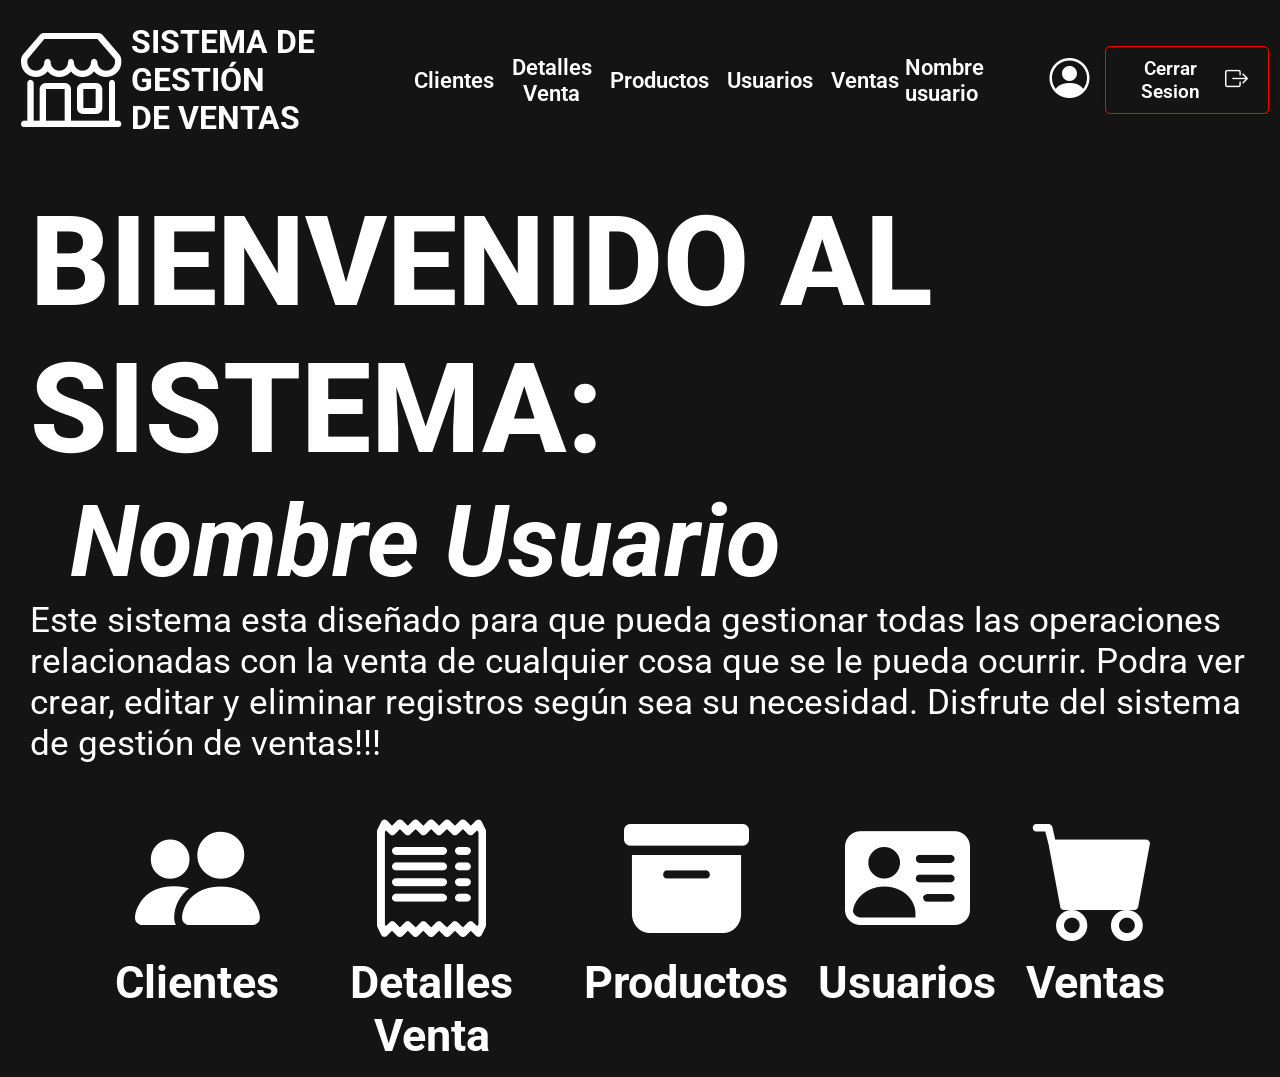
==== src/main/resources/templates/index.html @ f339906e "style: Se cambio el logo de la pagina y se le añadieron animaciones" ====
<!DOCTYPE html>
<html lang="es" xmlns:th="http://www.thymeleaf.org">

<head>
    <meta charset="UTF-8">
    <meta name="viewport" content="width=device-width, initial-scale=1.0">
    <title>Página Principal</title>
    <style>
        @import url('https://fonts.googleapis.com/css2?family=Roboto:ital,wght@0,100..900;1,100..900&display=swap');
    </style>
    <link rel="stylesheet" href="../static/indexStyle.css">
    <link rel="stylesheet" href="https://cdn.jsdelivr.net/npm/bootstrap-icons@1.13.1/font/bootstrap-icons.min.css">
</head>

<body>
    <header>
        <div class="header-container">
            <div class="logo-container">
                <i class="bi bi-shop" style="font-size: 100px;"></i>
                <div class="name-container">
                    <h1>SISTEMA DE GESTIÓN</h1>
                    <h1>DE VENTAS</h1>
                </div>
            </div>
            <div class="navegation-container">
                <button class="nav-btn">Clientes</button>
                <button class="nav-btn">Detalles Venta</button>
                <button class="nav-btn">Productos</button>
                <button class="nav-btn">Usuarios</button>
                <button class="nav-btn">Ventas</button>
            </div>
            <div class="header-icons">
                <p>Nombre usuario</p>
                <button>
                    <i class="bi bi-person-circle" style="font-size: 40px"></i>
                </button>
                <button id="logout-btn">
                    Cerrar Sesion <i class="bi bi-box-arrow-right" style="font-size: 1.2em;"></i>
                </button>
            </div>
        </div>
    </header>

    <main>
        <div class="info-container">
            <h1>BIENVENIDO AL SISTEMA:</h1>
            <h2><i></i>Nombre Usuario</h2>
            <p>
                Este sistema esta diseñado para que pueda gestionar todas las operaciones relacionadas con la venta de cualquier cosa que se le pueda ocurrir.
                Podra ver crear, editar y eliminar registros según sea su necesidad. Disfrute del sistema de gestión de ventas!!!
            </p>
        </div>
        <div class="entities-container">
            <div class="entity-container">
                <i class="bi bi-people-fill"></i>
                <h2 >Clientes</h2>
            </div>
            <div class="entity-container">
                <i class="bi bi-receipt"></i>
                <h2>Detalles Venta</h2>
            </div>
            <div class="entity-container">
                <i class="bi bi-archive-fill"></i>
                <h2>Productos</h2>
            </div>
            <div class="entity-container">
                <i class="bi bi-person-vcard-fill"></i>
                <h2>Usuarios</h2>
            </div>
            <div class="entity-container">
                <i class="bi bi-cart-fill"></i>
                <h2>Ventas</h2>
            </div>
        </div>
    </main>
</body>

</html>
---- src/main/resources/static/indexStyle.css ----
*{
    font-family: 'Roboto', sans-serif;
}
body {
    background-color: #141414;
    margin: 0;
    min-height: 100vh;
}

header {
    position: sticky;
    z-index: 1000;
    transition: all 0.5s ease;
    top: 0;
    left: 0;
    width: 100%;
}

.header-container {
    background: transparent;
    margin: 0;
    padding: 0.7rem;
    display: flex;
    flex-direction: row;
    align-items: center;
    justify-content: space-between;
    color: white;
    font-weight: 600;
}

.logo-container {
    transition: 0.4s ease-in-out;
    cursor: pointer;
    display: flex;
    justify-content: flex-start;
    align-items: center;
    gap: 10px;
    margin: 10px;
}

.name-container h1{
    transition: 0.4s ease-in-out;
    margin: 0;
}

.logo-container:hover {
    transform: scale(1.025);
}


.logo-container:hover h1{
    color: #5E48FE;
}

.header-icons {
    align-items: center;
    display: flex;
    gap: 6px;
}

.header-icons p {
    color: white;
    font-size: 1.4em;
}

.header-icons button {
    background: transparent;
    border: none;
    cursor: pointer;
    padding: 10px;
    transition: 0.4s ease-in-out;
}

.header-icons button:hover {
    transform: scale(1.1);
}

.header-icons i {
    object-fit: cover;
    color: white;
}

#logout-btn {
    font-weight: 600;
    color: white;
    font-size: 1.2em;
    padding: 10px 20px;
    cursor: pointer;
    display: flex;
    text-align: center;
    align-items: center;
    gap: 10px;
    border : 1px solid red;
    border-radius: 5px;
    box-shadow: 1px 1px 3px rgba(0, 0, 0, 0.15);
    background: none;
    transition: 0.4s ease-in-out;
}

#logout-btn:hover {
    transform: scale(1.05);
    background-color: red;
}

.navegation-container{
    align-items: center;
    display: flex;
    gap: 6px;
}

.nav-btn {
    color: white;
    text-decoration: none;
    font-size: 1.4em;
    border: none;
    background: none;
    font-weight: 600;
    cursor: pointer;
}

.nav-btn::before {
    margin-left: auto;
}

.nav-btn::after,
.nav-btn::before {
    content: '';
    width: 0%;
    height: 2px;
    background: #5E48FE;
    display: block;
    transition: 0.5s ease-in-out;
}

.nav-btn:hover::after,
.nav-btn:hover::before {
    width: 100%;
}

.info-container{
    color: white;
    margin: 30px;
}

.info-container h1{
    font-weight: 800;
    font-size: 125px;
}

.info-container h2{
    font-weight: 700;
    font-size: 100px;
    font-style: italic;
    padding-left: 40px;
}

.info-container p{
    font-weight: 400;
    font-size: 35px;
}

.info-container h1, .info-container h2, .info-container p{
    margin:0;
    transition: 0.5s ease-in-out;
}

.info-container h1:hover, .info-container h2:hover, .info-container p:hover{
    margin:0;
    color: #5E48FE;
}

.entities-container{
    display: flex;
    justify-content: space-between;
    margin: 0px 100px;
}

.entity-container{
    align-items: center;
    text-align: center;
    padding: 15px;
    border-radius: 10px;
    transition: 0.4s ease-in-out;
    cursor: pointer;
}

.entity-container i{
    color: white;
    font-size: 125px;
    margin: 0;
}
.entity-container h2{
    color: white;
    font-size: 45px;
    margin: 0;
    
}
.entity-container:hover{
    transform: scale(1.05);
    background-color: #5E48FE;
}

.bi bi-people-fill{
    margin-bottom: -30px;
}
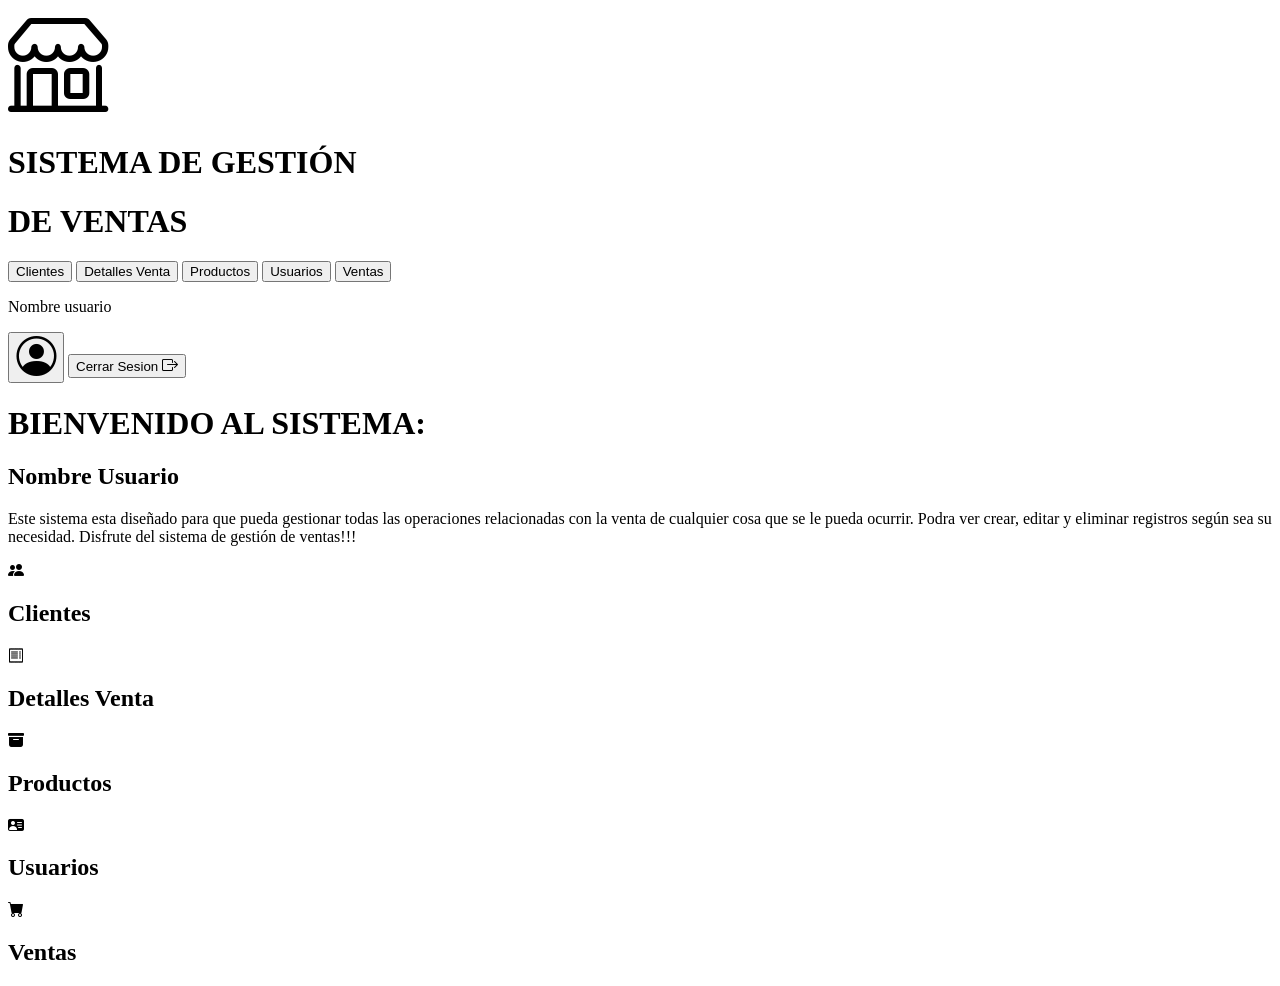
==== commit 48d7cbb6: "refactor: Se cambiaron las rutas de los archivos css" ====
--- a/src/main/resources/templates/index.html
+++ b/src/main/resources/templates/index.html
@@ -8,7 +8,7 @@
     <style>
         @import url('https://fonts.googleapis.com/css2?family=Roboto:ital,wght@0,100..900;1,100..900&display=swap');
     </style>
-    <link rel="stylesheet" href="../static/indexStyle.css">
+    <link rel="stylesheet" href="indexStyle.css">
     <link rel="stylesheet" href="https://cdn.jsdelivr.net/npm/bootstrap-icons@1.13.1/font/bootstrap-icons.min.css">
 </head>
 
@@ -46,14 +46,16 @@
             <h1>BIENVENIDO AL SISTEMA:</h1>
             <h2><i></i>Nombre Usuario</h2>
             <p>
-                Este sistema esta diseñado para que pueda gestionar todas las operaciones relacionadas con la venta de cualquier cosa que se le pueda ocurrir.
-                Podra ver crear, editar y eliminar registros según sea su necesidad. Disfrute del sistema de gestión de ventas!!!
+                Este sistema esta diseñado para que pueda gestionar todas las operaciones relacionadas con la venta de
+                cualquier cosa que se le pueda ocurrir.
+                Podra ver crear, editar y eliminar registros según sea su necesidad. Disfrute del sistema de gestión de
+                ventas!!!
             </p>
         </div>
         <div class="entities-container">
             <div class="entity-container">
                 <i class="bi bi-people-fill"></i>
-                <h2 >Clientes</h2>
+                <h2>Clientes</h2>
             </div>
             <div class="entity-container">
                 <i class="bi bi-receipt"></i>
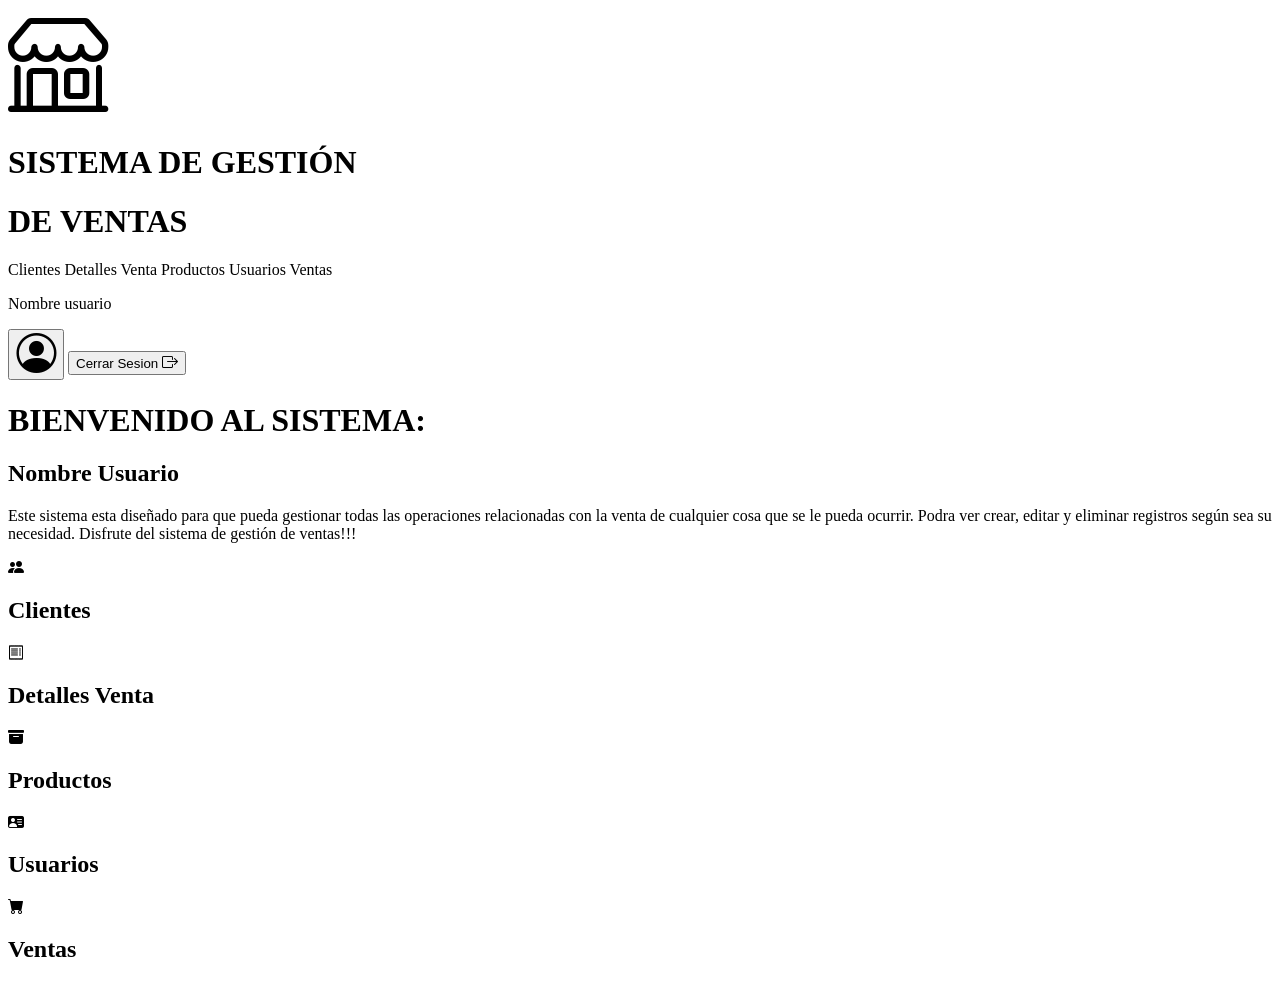
==== commit 3298d658: "feat: Se añadieron las referencias de thymleaf" ====
--- a/src/main/resources/templates/index.html
+++ b/src/main/resources/templates/index.html
@@ -15,19 +15,22 @@
 <body>
     <header>
         <div class="header-container">
-            <div class="logo-container">
-                <i class="bi bi-shop" style="font-size: 100px;"></i>
-                <div class="name-container">
-                    <h1>SISTEMA DE GESTIÓN</h1>
-                    <h1>DE VENTAS</h1>
+            <a th:href="@{/index}">
+                <div class="logo-container">
+                    <i class="bi bi-shop" style="font-size: 100px;"></i>
+                    <div class="name-container">
+                        <h1>SISTEMA DE GESTIÓN</h1>
+                        <h1>DE VENTAS</h1>
+                    </div>
                 </div>
-            </div>
+            </a>
+
             <div class="navegation-container">
-                <button class="nav-btn">Clientes</button>
-                <button class="nav-btn">Detalles Venta</button>
-                <button class="nav-btn">Productos</button>
-                <button class="nav-btn">Usuarios</button>
-                <button class="nav-btn">Ventas</button>
+                <a th:href="@{/clientes}" class="nav-btn">Clientes</a>
+                <a th:href="@{/detalles}" class="nav-btn">Detalles Venta</a>
+                <a th:href="@{/productos}" class="nav-btn">Productos</a>
+                <a th:href="@{/usuarios}" class="nav-btn">Usuarios</a>
+                <a th:href="@{/ventas}" class="nav-btn">Ventas</a>
             </div>
             <div class="header-icons">
                 <p>Nombre usuario</p>
@@ -53,26 +56,31 @@
             </p>
         </div>
         <div class="entities-container">
-            <div class="entity-container">
+            <a th:href="@{/clientes}" class="entity-container">
                 <i class="bi bi-people-fill"></i>
                 <h2>Clientes</h2>
-            </div>
-            <div class="entity-container">
+            </a>
+
+            <a th:href="@{/detalles}" class="entity-container">
                 <i class="bi bi-receipt"></i>
                 <h2>Detalles Venta</h2>
-            </div>
-            <div class="entity-container">
+            </a>
+
+            <a th:href="@{/productos}" class="entity-container">
                 <i class="bi bi-archive-fill"></i>
                 <h2>Productos</h2>
-            </div>
-            <div class="entity-container">
+            </a>
+
+            <a th:href="@{/usuarios}" class="entity-container">
                 <i class="bi bi-person-vcard-fill"></i>
                 <h2>Usuarios</h2>
-            </div>
-            <div class="entity-container">
+            </a>
+
+            <a th:href="@{/ventas}" class="entity-container">
                 <i class="bi bi-cart-fill"></i>
                 <h2>Ventas</h2>
-            </div>
+            </a>
+
         </div>
     </main>
 </body>
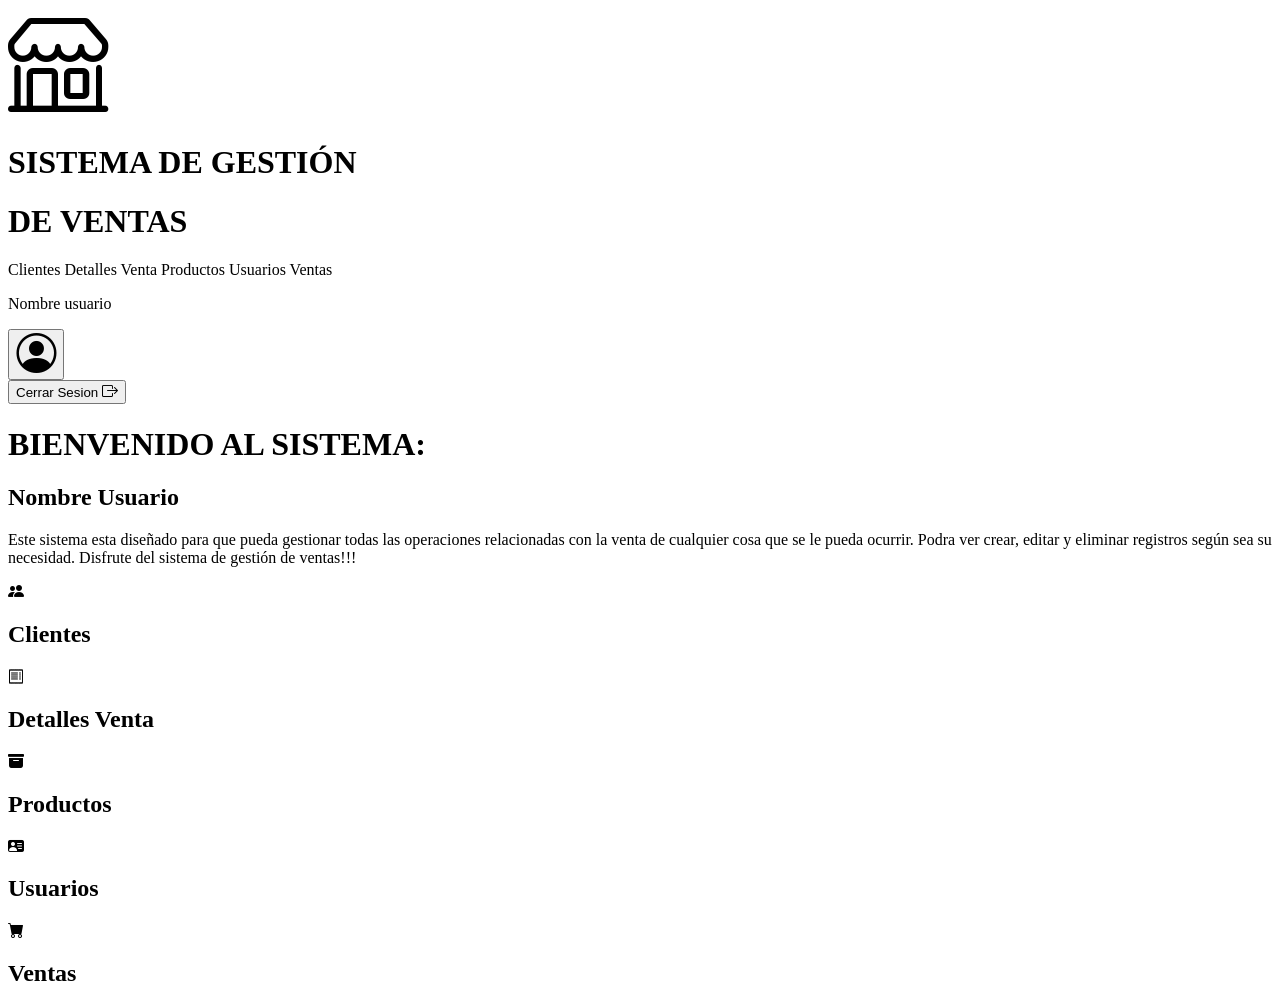
==== commit 41c9b530: "feat: Se agrego funcion formulario para que springboot detecte el boton" ====
--- a/src/main/resources/templates/index.html
+++ b/src/main/resources/templates/index.html
@@ -37,9 +37,11 @@
                 <button>
                     <i class="bi bi-person-circle" style="font-size: 40px"></i>
                 </button>
-                <button id="logout-btn">
-                    Cerrar Sesion <i class="bi bi-box-arrow-right" style="font-size: 1.2em;"></i>
-                </button>
+                <form th:action="@{/logout}" method="post">
+                    <button id="logout-btn"  type="submit">
+                        Cerrar Sesion <i class="bi bi-box-arrow-right" style="font-size: 1.2em;"></i>
+                    </button>
+                </form>
             </div>
         </div>
     </header>
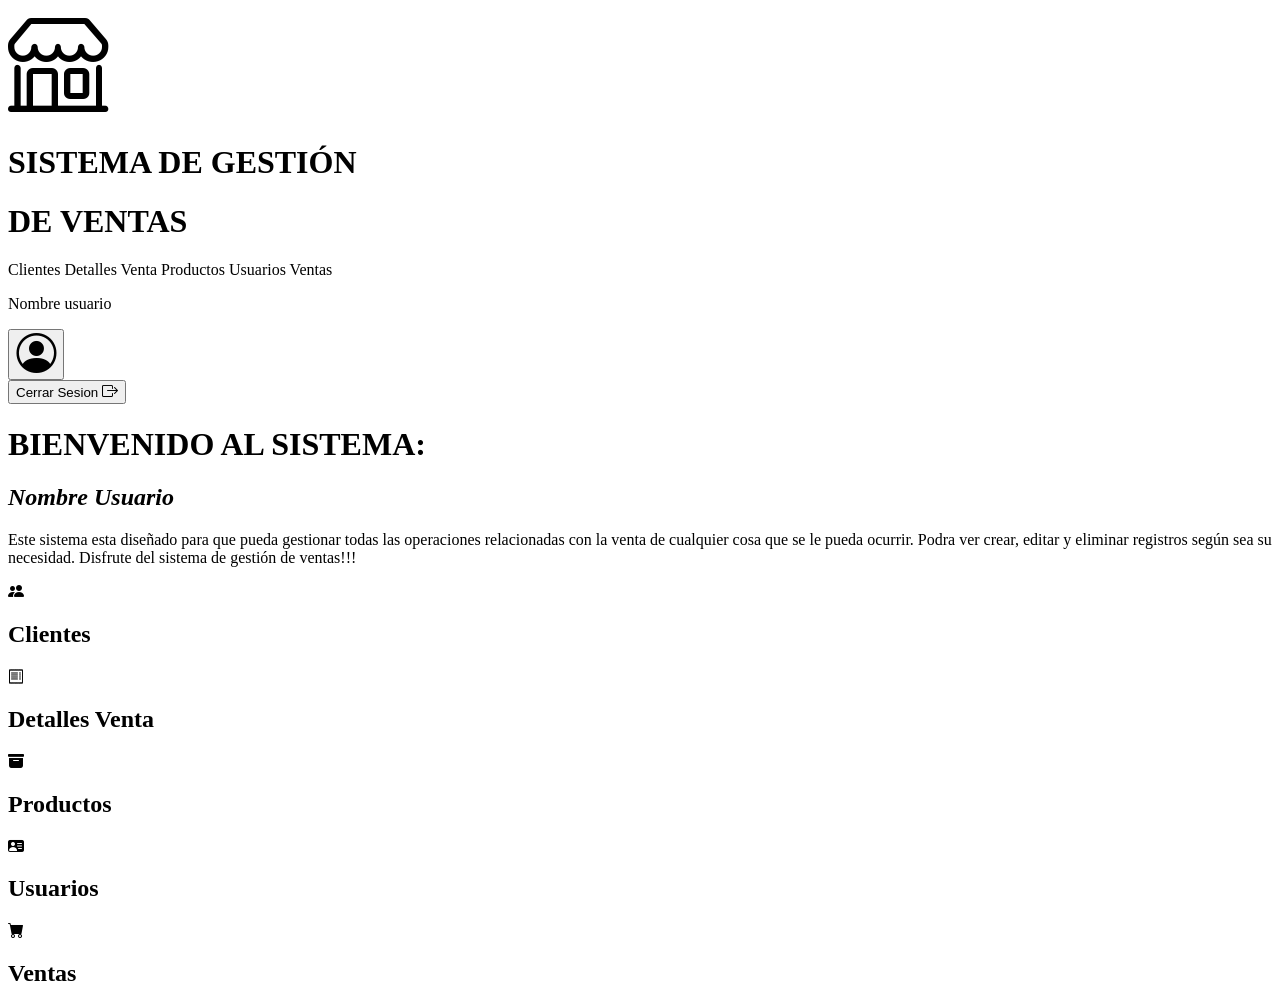
==== commit d6eb9f26: "feat: Se agrego funcion para mostrar el username en Index" ====
--- a/src/main/resources/templates/index.html
+++ b/src/main/resources/templates/index.html
@@ -33,7 +33,7 @@
                 <a th:href="@{/ventas}" class="nav-btn">Ventas</a>
             </div>
             <div class="header-icons">
-                <p>Nombre usuario</p>
+                <p th:text="${username}">Nombre usuario</p>
                 <button>
                     <i class="bi bi-person-circle" style="font-size: 40px"></i>
                 </button>
@@ -49,7 +49,7 @@
     <main>
         <div class="info-container">
             <h1>BIENVENIDO AL SISTEMA:</h1>
-            <h2><i></i>Nombre Usuario</h2>
+            <h2 th:text="${username}"><i>Nombre Usuario</i></h2>
             <p>
                 Este sistema esta diseñado para que pueda gestionar todas las operaciones relacionadas con la venta de
                 cualquier cosa que se le pueda ocurrir.
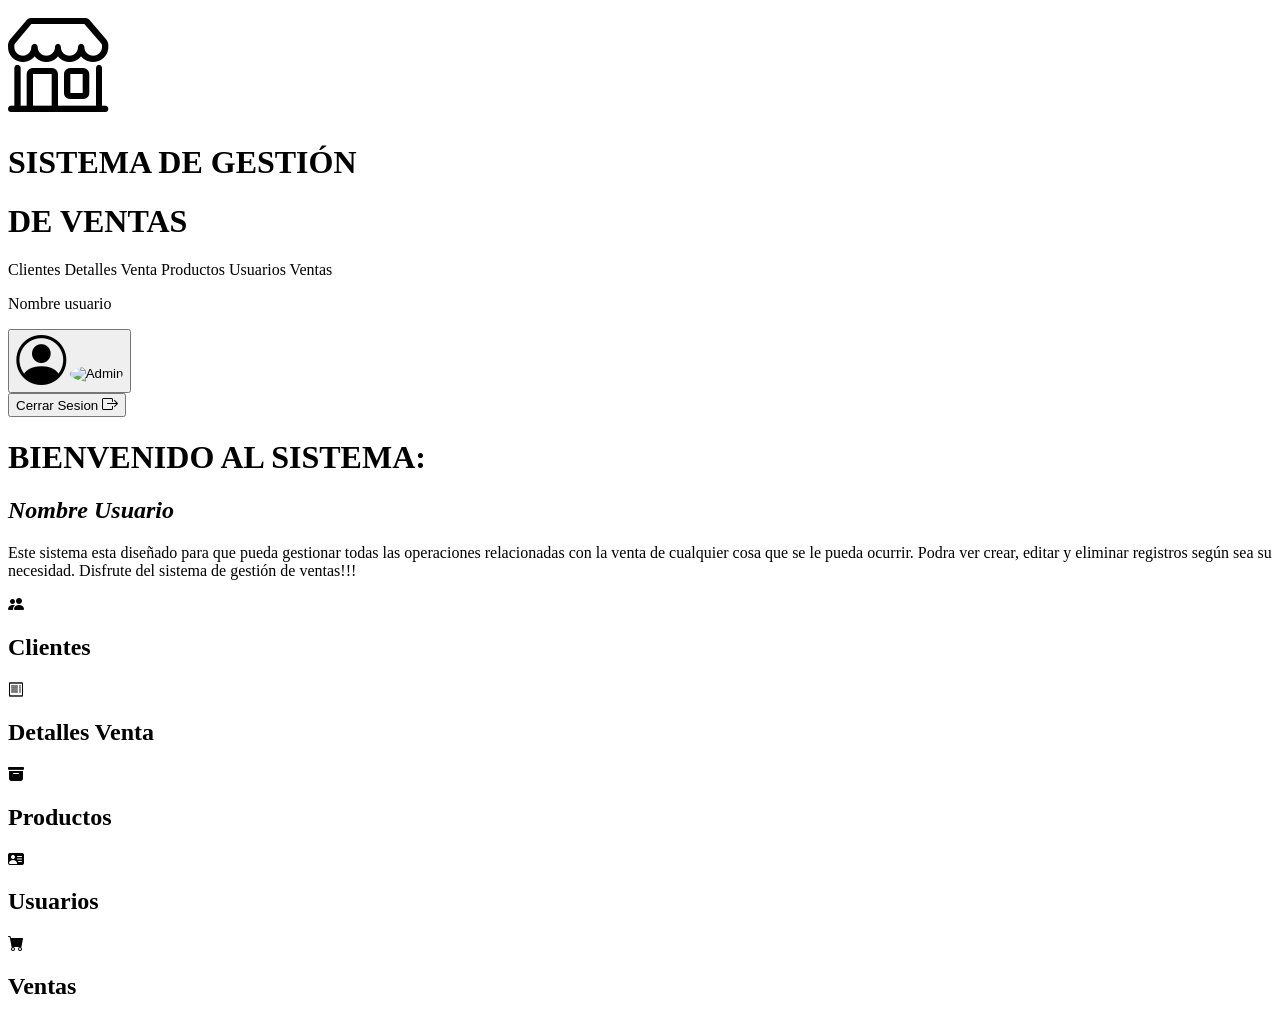
==== commit b88ee525: "style: Se agrego una funcion para mostrar una imagen si es admin en Index" ====
--- a/src/main/resources/templates/index.html
+++ b/src/main/resources/templates/index.html
@@ -35,7 +35,8 @@
             <div class="header-icons">
                 <p th:text="${username}">Nombre usuario</p>
                 <button>
-                    <i class="bi bi-person-circle" style="font-size: 40px"></i>
+                    <i th:if="${rol == 'user'}" class="bi bi-person-circle" style="font-size: 50px"></i>
+                    <img th:if="${rol == 'admin'}" src="/img/yo.png" alt="Admin" style="width: 50px; border-radius: 50%;">
                 </button>
                 <form th:action="@{/logout}" method="post">
                     <button id="logout-btn"  type="submit">
